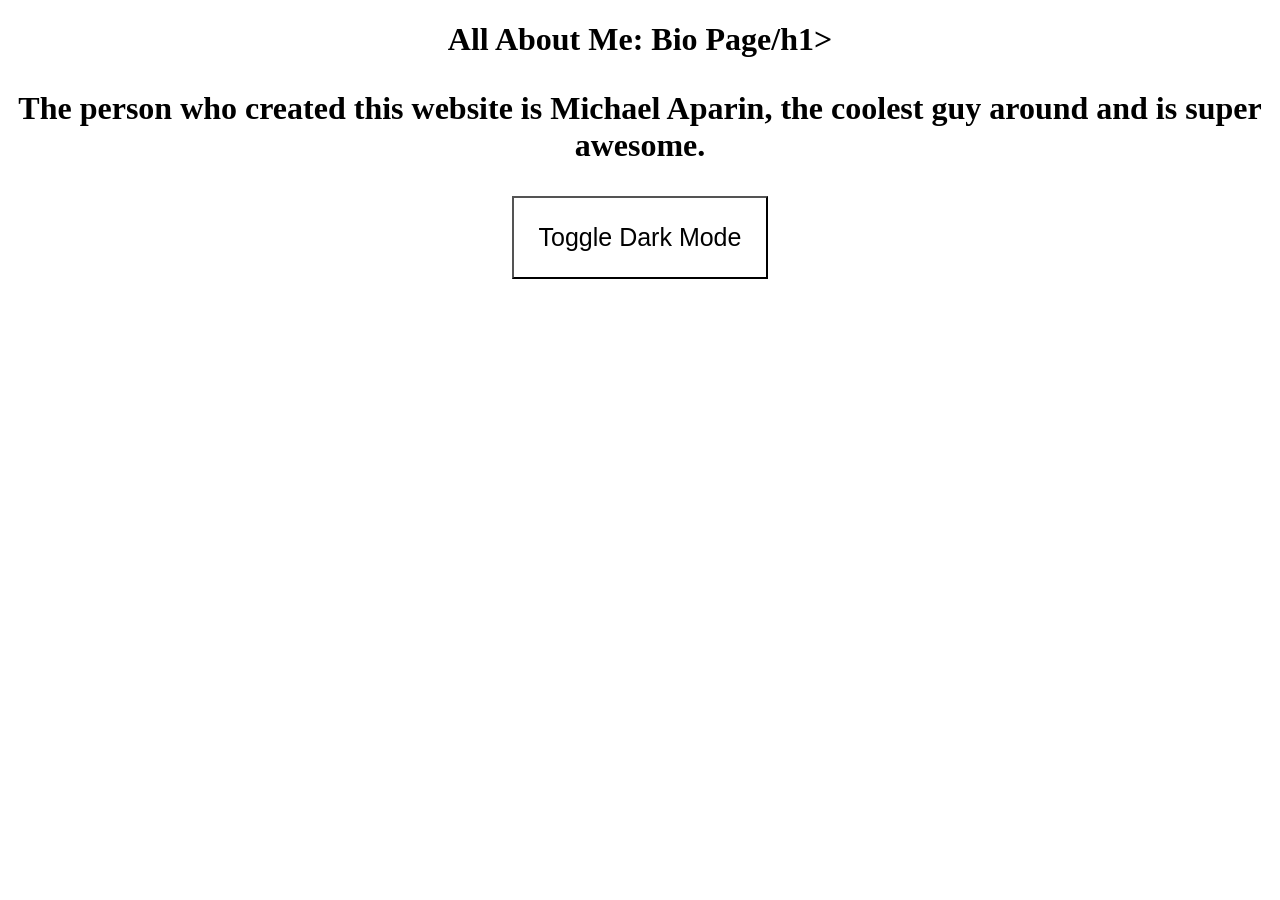
==== bio.html @ aa34383a "main" ====
<!DOCTYPE html>
<html lang="en">
<head>
    <meta charset="UTF-8">
    <title>Home</title>
    <script src="script.js" defer></script>
    <link rel="stylesheet" href="styles.css">
</head>
<body>
    <h1>All About Me: Bio Page/h1>

<p>The person who created this website is Michael Aparin, the coolest guy around and is super awesome.</p>

<button class="btn dark">Toggle Dark Mode</button>
</body>
</html>
---- styles.css ----
/* Add Global styles here */
body{
    margin: 0px;
}
main{
    margin-left: 20px;
    margin-right: 20px;
}
h1{
    text-align: center;
}
.navbar ul{
    list-style-type: none;
    background-color: hsl(0, 0%, 25%);
    padding: 0px;
    margin: 0px;
    overflow: hidden;
}
.navbar a{
    color: green;
    text-decoration: none;
    padding: 15px;
    display: block;
    text-align: center;
}
.navbar a:hover{
    background-color: hsl(0, 0%,10%)
}
.navbar li{
float: left;
}

.btn {
  padding: 25px;
  background-color: white;
  color: black;
  font-size: 25px;
}

.dark-mode {
  background-color: black;
  color: white;
}
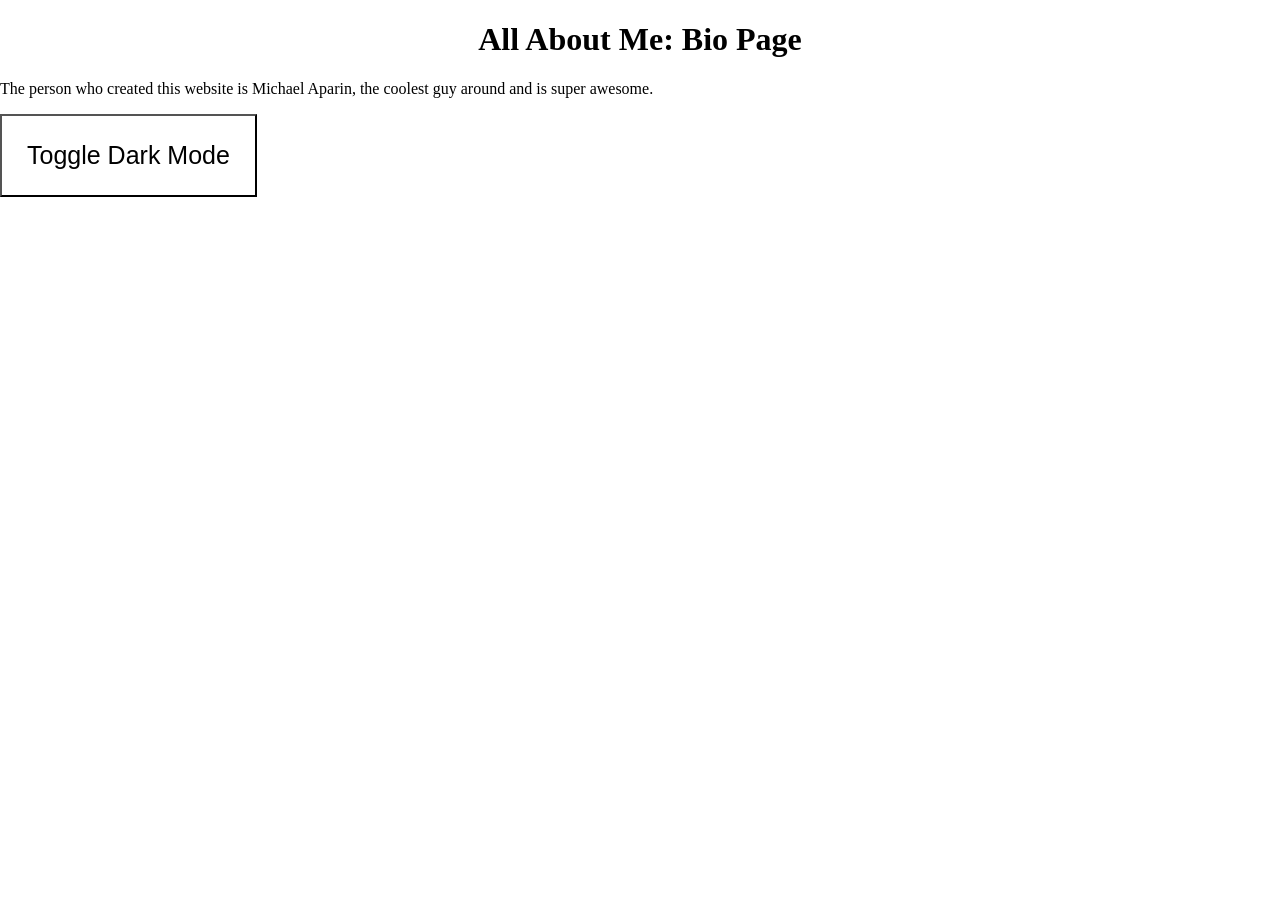
==== commit 880217c8: "main" ====
--- a/bio.html
+++ b/bio.html
@@ -8,11 +8,13 @@
     <link rel="stylesheet" href="styles.css">
 </head>
 <body>
-    <h1>All About Me: Bio Page/h1>
+    <h1>All About Me: Bio Page</h1>
 
 <p>The person who created this website is Michael Aparin, the coolest guy around and is super awesome.</p>
 
 <button class="btn dark">Toggle Dark Mode</button>
+
+
 </body>
 </html>
 
--- a/styles.css
+++ b/styles.css
@@ -11,20 +11,20 @@
 }
 .navbar ul{
     list-style-type: none;
-    background-color: hsl(0, 0%, 25%);
+    background-color: beige;
     padding: 0px;
     margin: 0px;
     overflow: hidden;
 }
 .navbar a{
-    color: green;
+    color: black;
     text-decoration: none;
     padding: 15px;
     display: block;
     text-align: center;
 }
 .navbar a:hover{
-    background-color: hsl(0, 0%,10%)
+    background-color: green;
 }
 .navbar li{
 float: left;
@@ -40,4 +40,12 @@
 .dark-mode {
   background-color: black;
   color: white;
+}
+
+.buttonload {
+  background-color: #04AA6D; /* Green background */
+  border: none; /* Remove borders */
+  color: white; /* White text */
+  padding: 12px 16px; /* Some padding */
+  font-size: 16px /* Set a font size */
 }
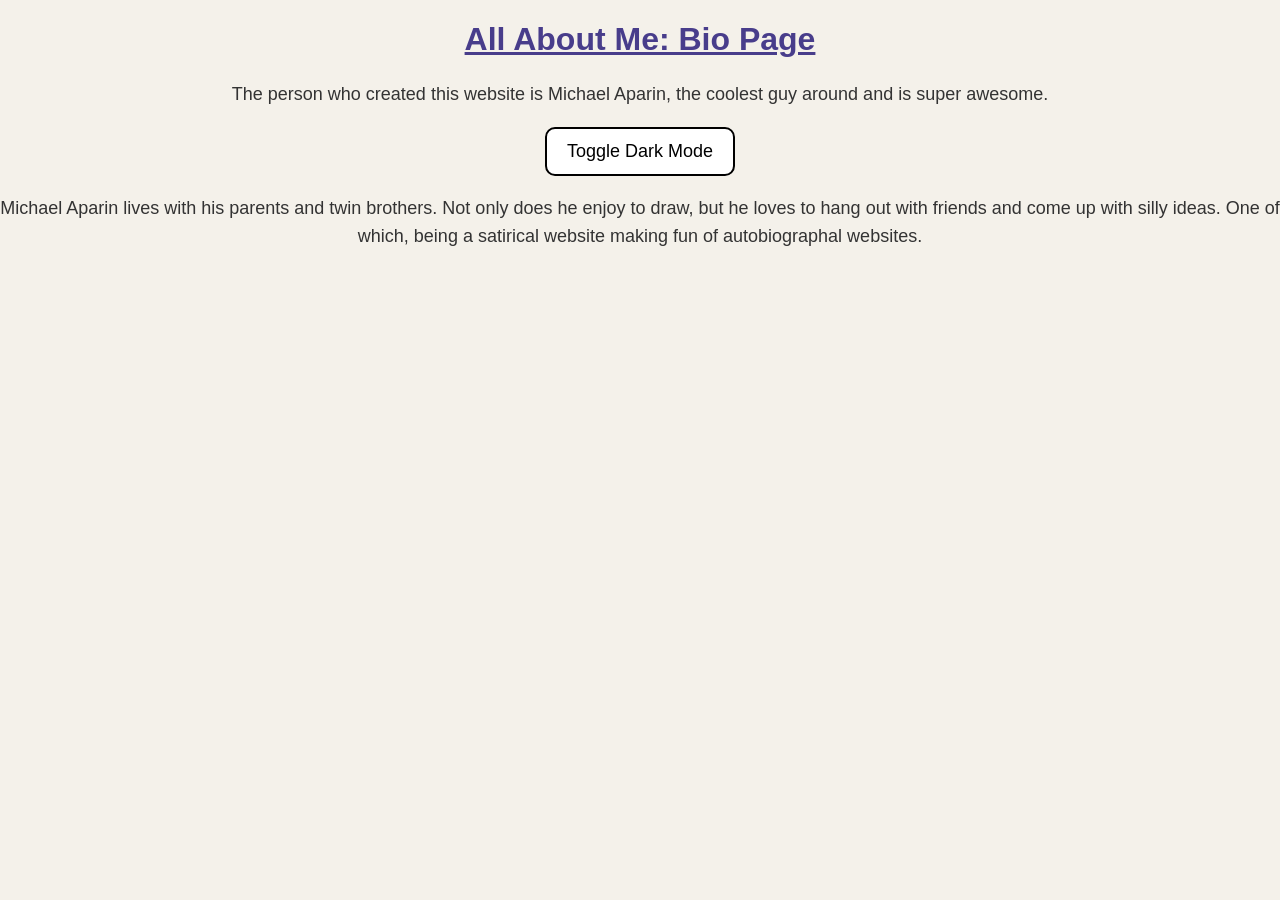
==== commit 99f357dd: "main" ====
--- a/bio.html
+++ b/bio.html
@@ -14,6 +14,8 @@
 
 <button class="btn dark">Toggle Dark Mode</button>
 
+<p>Michael Aparin lives with his parents and twin brothers. Not only does he enjoy to draw, but he loves to hang out with friends and come up with silly ideas. One of which, being a satirical website making fun of autobiographal websites.</p>
+
 
 </body>
 </html>
--- a/styles.css
+++ b/styles.css
@@ -1,51 +1,108 @@
-/* Add Global styles here */
-body{
-    margin: 0px;
-}
-main{
-    margin-left: 20px;
-    margin-right: 20px;
-}
-h1{
+body {
+    margin: 0;
+    background-color: #f4f1ea;
+    color: #222;
+    font-family: Arial, sans-serif;
     text-align: center;
 }
-.navbar ul{
+
+h1, h2 {
+    color: darkslateblue;
+    font-size: 2em;
+    text-decoration: underline;
+}
+
+p {
+    font-size: 18px;
+    line-height: 1.6;
+    color: #333;
+}
+
+.navbar ul {
     list-style-type: none;
     background-color: beige;
-    padding: 0px;
-    margin: 0px;
+    padding: 0;
+    margin: 0;
     overflow: hidden;
 }
-.navbar a{
+
+.navbar li {
+    float: left;
+}
+
+.navbar a {
     color: black;
     text-decoration: none;
     padding: 15px;
     display: block;
     text-align: center;
-}
-.navbar a:hover{
-    background-color: green;
-}
-.navbar li{
-float: left;
+    font-size: 18px;
 }
 
-.btn {
-  padding: 25px;
-  background-color: white;
-  color: black;
-  font-size: 25px;
+.navbar a:hover {
+    background-color: green;
+    color: white;
+}
+
+img {
+    width: 180px;
+    height: auto;
+    border: 4px solid #444;
+    border-radius: 15px;
+    margin: 15px;
+}
+
+table {
+    width: 80%;
+    margin: 20px auto;
+    border-collapse: collapse;
+    background-color: white;
+}
+
+th, td {
+    border: 2px solid black;
+    padding: 12px;
+    font-size: 18px;
+}
+
+th {
+    background-color: lightblue;
+}
+
+button, .btn, .buttonload {
+    background-color: white;
+    color: black;
+    font-size: 18px;
+    padding: 12px 20px;
+    border: 2px solid black;
+    border-radius: 10px;
+    cursor: pointer;
+}
+
+button:hover, .btn:hover, .buttonload:hover {
+    background-color: lightgray;
 }
 
 .dark-mode {
-  background-color: black;
-  color: white;
+    background-color: black;
+    color: white;
 }
 
-.buttonload {
-  background-color: #04AA6D; /* Green background */
-  border: none; /* Remove borders */
-  color: white; /* White text */
-  padding: 12px 16px; /* Some padding */
-  font-size: 16px /* Set a font size */
+.dark-mode p,
+.dark-mode li,
+.dark-mode td,
+.dark-mode th {
+    color: white;
+}
+
+.dark-mode table {
+    background-color: #222;
+}
+
+.dark-mode .navbar ul {
+    background-color: #333;
+}
+
+.dark-mode .navbar a {
+    color: white;
 }
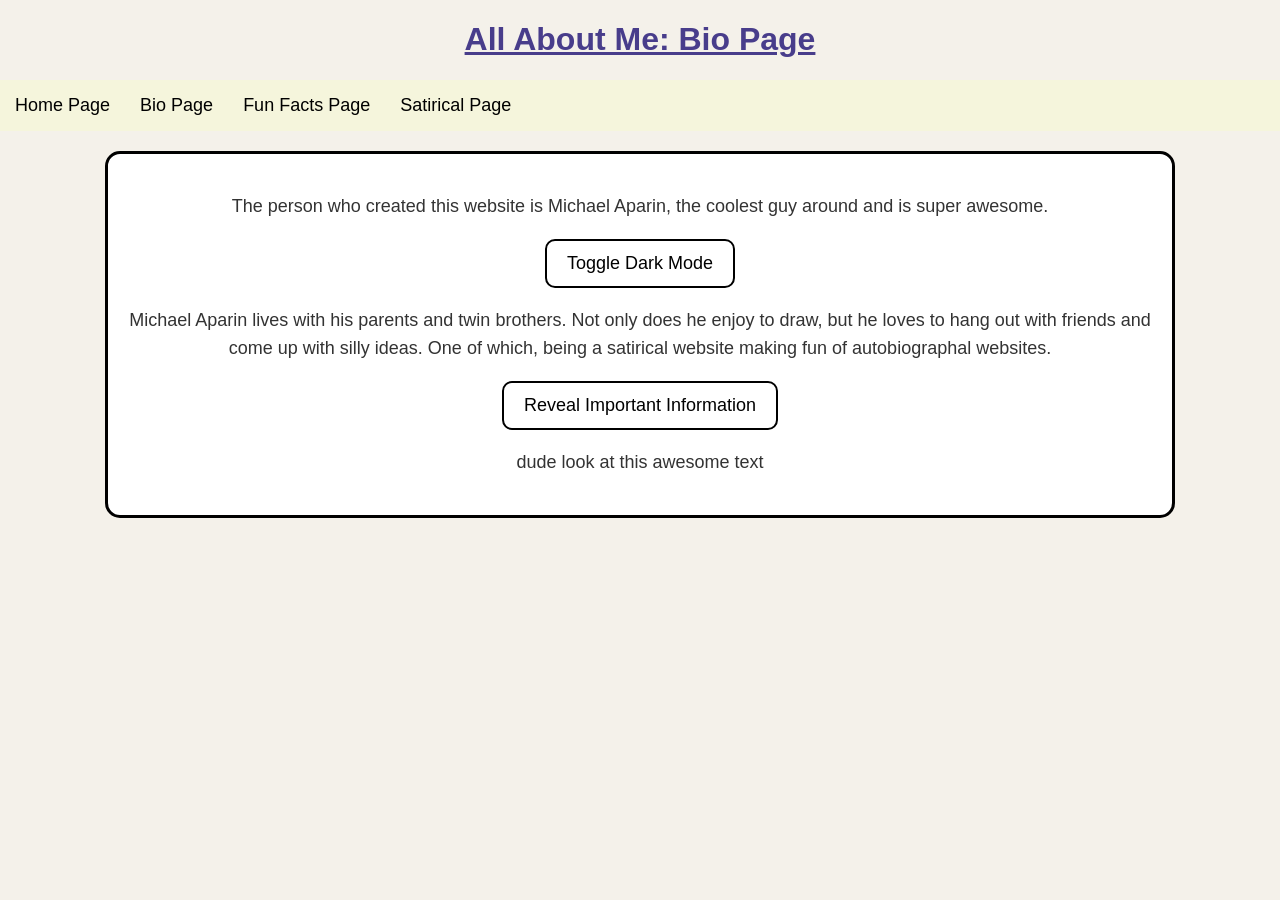
==== commit 5202adfa: "main" ====
--- a/bio.html
+++ b/bio.html
@@ -10,13 +10,28 @@
 <body>
     <h1>All About Me: Bio Page</h1>
 
-<p>The person who created this website is Michael Aparin, the coolest guy around and is super awesome.</p>
+     <nav class="navbar">
+      <ul>
+        <li><a href="index.html">Home Page</a></li>
+        <li><a href="bio.html">Bio Page</a></li>
+        <li><a href="funfacts.html">Fun Facts Page</a></li>
+        <li><a href="joke.html">Satirical Page</a></li>
+      </ul>
+    </nav>
 
-<button class="btn dark">Toggle Dark Mode</button>
+    <div class="clearfix"></div>
 
-<p>Michael Aparin lives with his parents and twin brothers. Not only does he enjoy to draw, but he loves to hang out with friends and come up with silly ideas. One of which, being a satirical website making fun of autobiographal websites.</p>
-
-
+    <main>
+        <div class="section-box">
+            <p>The person who created this website is Michael Aparin, the coolest guy around and is super awesome.</p>
+            
+            <button class="btn dark">Toggle Dark Mode</button>
+            
+            <p>Michael Aparin lives with his parents and twin brothers. Not only does he enjoy to draw, but he loves to hang out with friends and come up with silly ideas. One of which, being a satirical website making fun of autobiographal websites.</p>
+            
+            <button onclick="changeBioText()">Reveal Important Information</button>
+            
+            <p id="bioMessage" class="highlight-box">dude look at this awesome text</p>
 </body>
 </html>
 
--- a/styles.css
+++ b/styles.css
@@ -69,6 +69,43 @@
     background-color: lightblue;
 }
 
+.clearfix{
+    clear: both;
+}
+
+.section-box{
+    background-color: white;
+    border: 3px solid black;
+    border-radius: 15px;
+    padding: 20px;
+    margin: 20px auto;
+    width: 80%;
+}
+
+.inline-demo{
+    display: inline;
+    background-color: lightyellow;
+    border: 1px solid black;
+    padding: 5px;
+}
+
+.block-demo{
+    display: block;
+    background-color: lightblue;
+    border: 1px solid black;
+    padding: 10px;
+    margin-top: 10px;
+}
+
+.inline-block-demo{
+    display: inline-block;
+    background-color: lightpink;
+    border: 1px solid black;
+    padding: 10px;
+    width: 120px;
+    margin: 5px;
+}
+
 button, .btn, .buttonload {
     background-color: white;
     color: black;
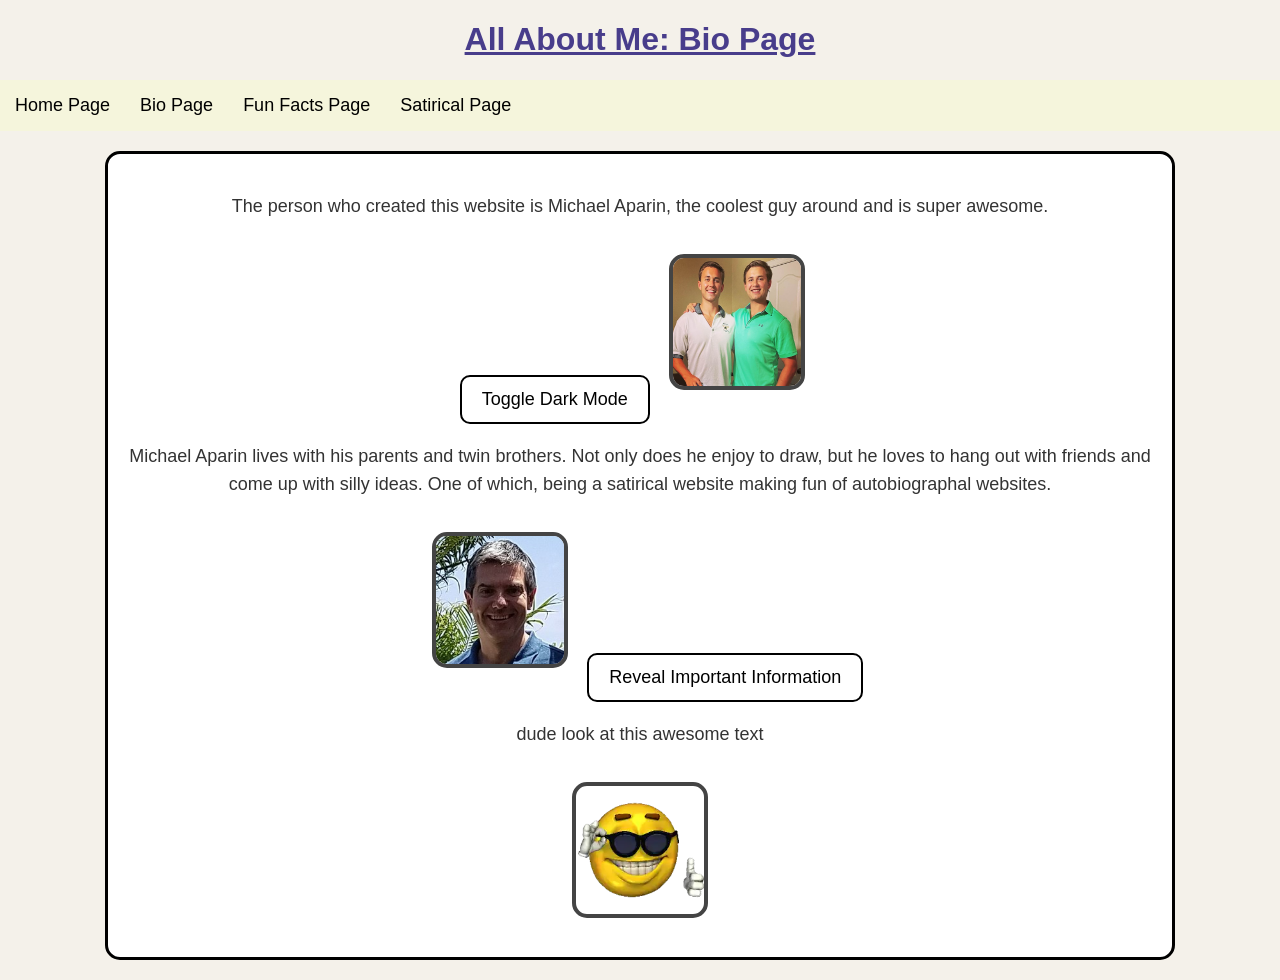
==== commit f81587ef: "main" ====
--- a/bio.html
+++ b/bio.html
@@ -26,12 +26,18 @@
             <p>The person who created this website is Michael Aparin, the coolest guy around and is super awesome.</p>
             
             <button class="btn dark">Toggle Dark Mode</button>
+
+            <img src="/image/twin.png" alt="twin" style="width:128px;height:128px;">
             
             <p>Michael Aparin lives with his parents and twin brothers. Not only does he enjoy to draw, but he loves to hang out with friends and come up with silly ideas. One of which, being a satirical website making fun of autobiographal websites.</p>
+            
+            <img src="/image/vlad.png" alt="vlad" style="width:128px;height:128px;">
             
             <button onclick="changeBioText()">Reveal Important Information</button>
             
             <p id="bioMessage" class="highlight-box">dude look at this awesome text</p>
+
+            <img src="/image/emojiguy.webp" alt="Beach" style="width:128px;height:128px;">
 </body>
 </html>
 
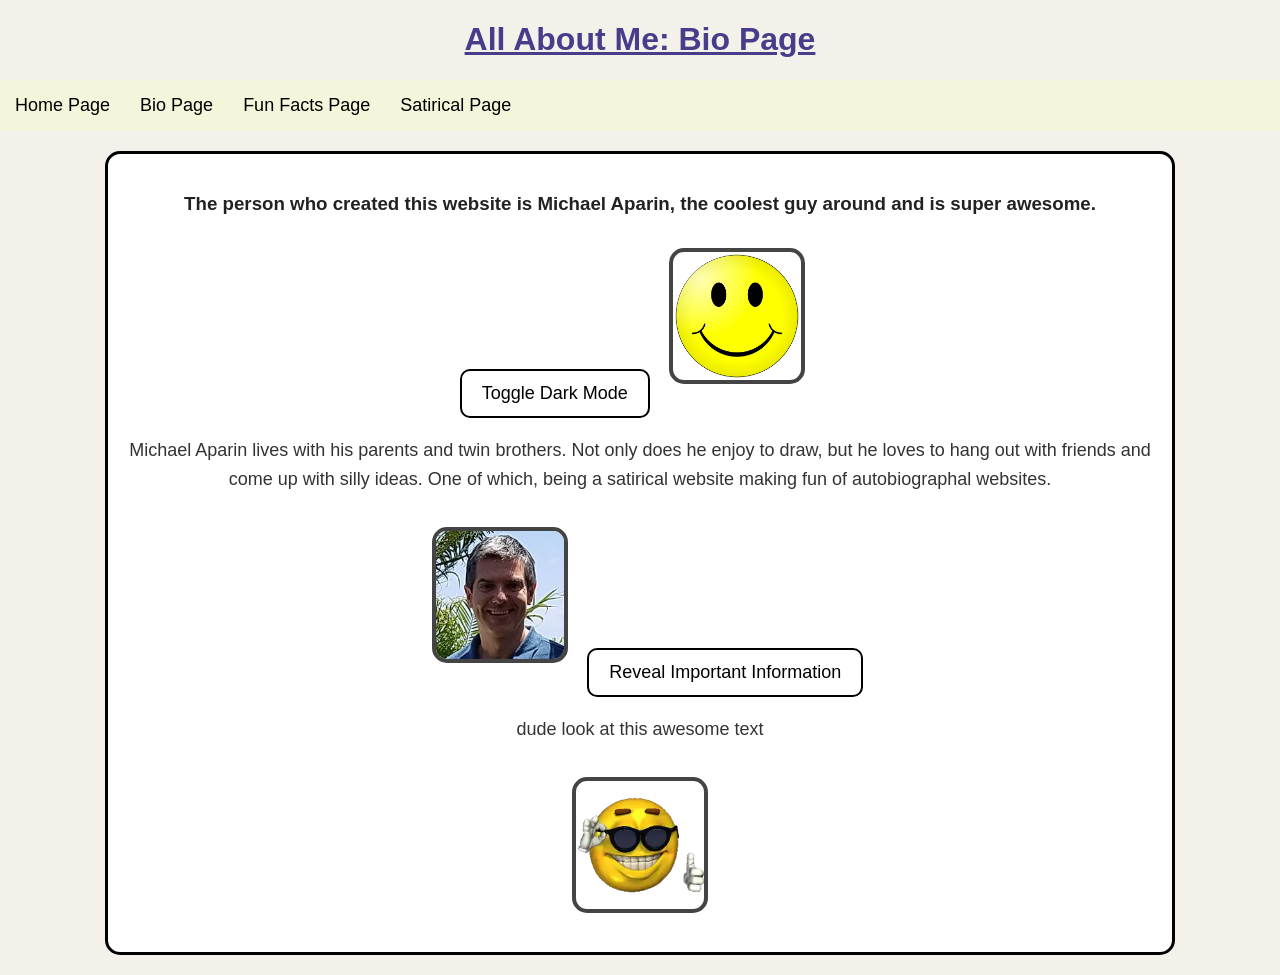
==== commit 988dfcdd: "main" ====
--- a/bio.html
+++ b/bio.html
@@ -23,11 +23,11 @@
 
     <main>
         <div class="section-box">
-            <p>The person who created this website is Michael Aparin, the coolest guy around and is super awesome.</p>
+            <h3>The person who created this website is Michael Aparin, the coolest guy around and is super awesome.</h3>
             
             <button class="btn dark">Toggle Dark Mode</button>
 
-            <img src="/image/twin.png" alt="twin" style="width:128px;height:128px;">
+            <img src="/image/Smiley.png" alt="twin" style="width:128px;height:128px;">
             
             <p>Michael Aparin lives with his parents and twin brothers. Not only does he enjoy to draw, but he loves to hang out with friends and come up with silly ideas. One of which, being a satirical website making fun of autobiographal websites.</p>
             
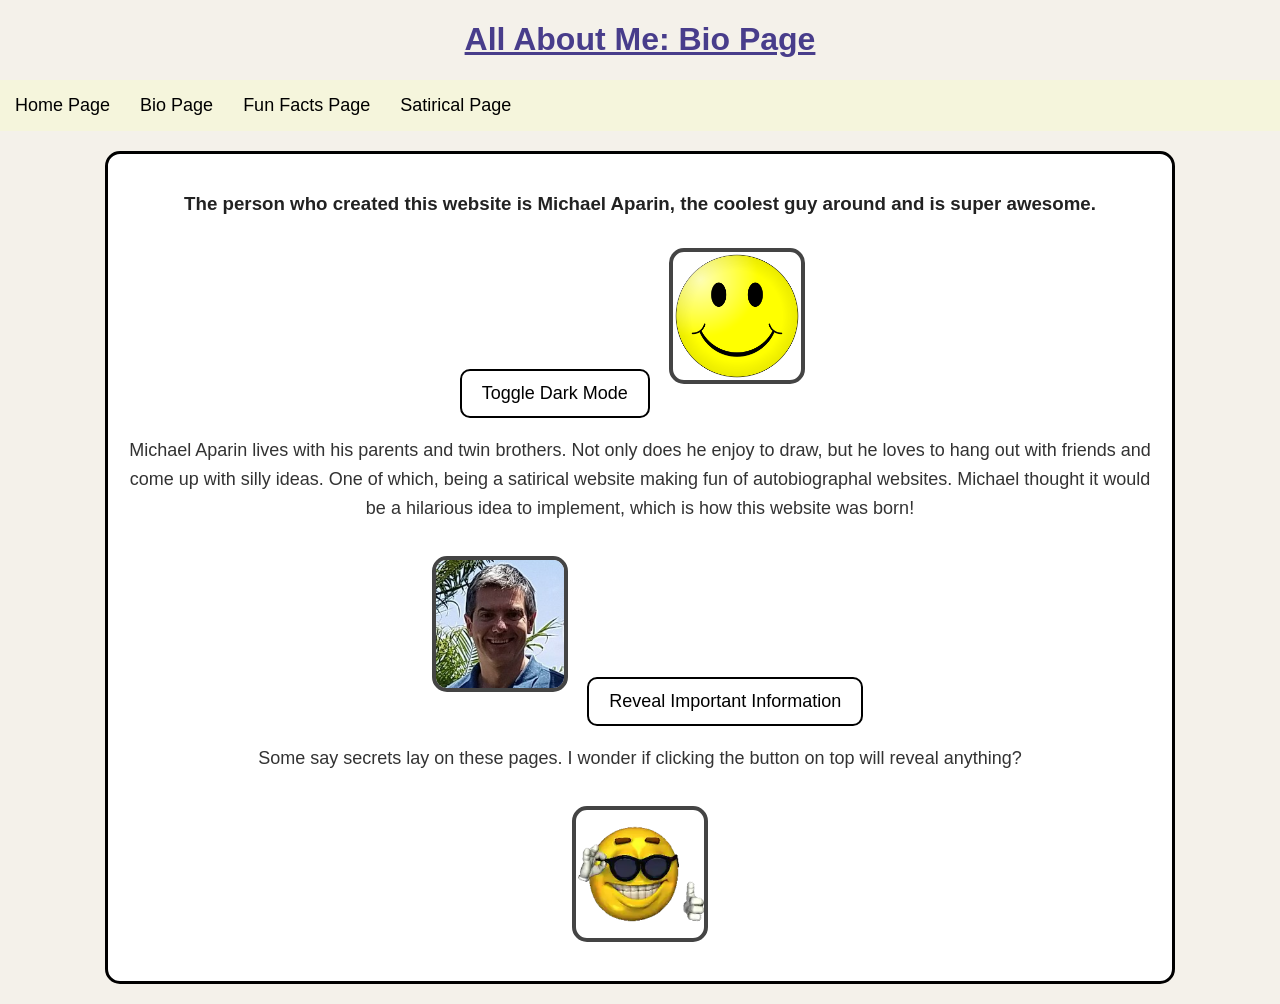
==== commit 3f308302: "main" ====
--- a/bio.html
+++ b/bio.html
@@ -29,13 +29,13 @@
 
             <img src="/image/Smiley.png" alt="twin" style="width:128px;height:128px;">
             
-            <p>Michael Aparin lives with his parents and twin brothers. Not only does he enjoy to draw, but he loves to hang out with friends and come up with silly ideas. One of which, being a satirical website making fun of autobiographal websites.</p>
+            <p>Michael Aparin lives with his parents and twin brothers. Not only does he enjoy to draw, but he loves to hang out with friends and come up with silly ideas. One of which, being a satirical website making fun of autobiographal websites. Michael thought it would be a hilarious idea to implement, which is how this website was born!</p>
             
             <img src="/image/vlad.png" alt="vlad" style="width:128px;height:128px;">
             
             <button onclick="changeBioText()">Reveal Important Information</button>
             
-            <p id="bioMessage" class="highlight-box">dude look at this awesome text</p>
+            <p id="bioMessage" class="highlight-box">Some say secrets lay on these pages. I wonder if clicking the button on top will reveal anything?</p>
 
             <img src="/image/emojiguy.webp" alt="Beach" style="width:128px;height:128px;">
 </body>
